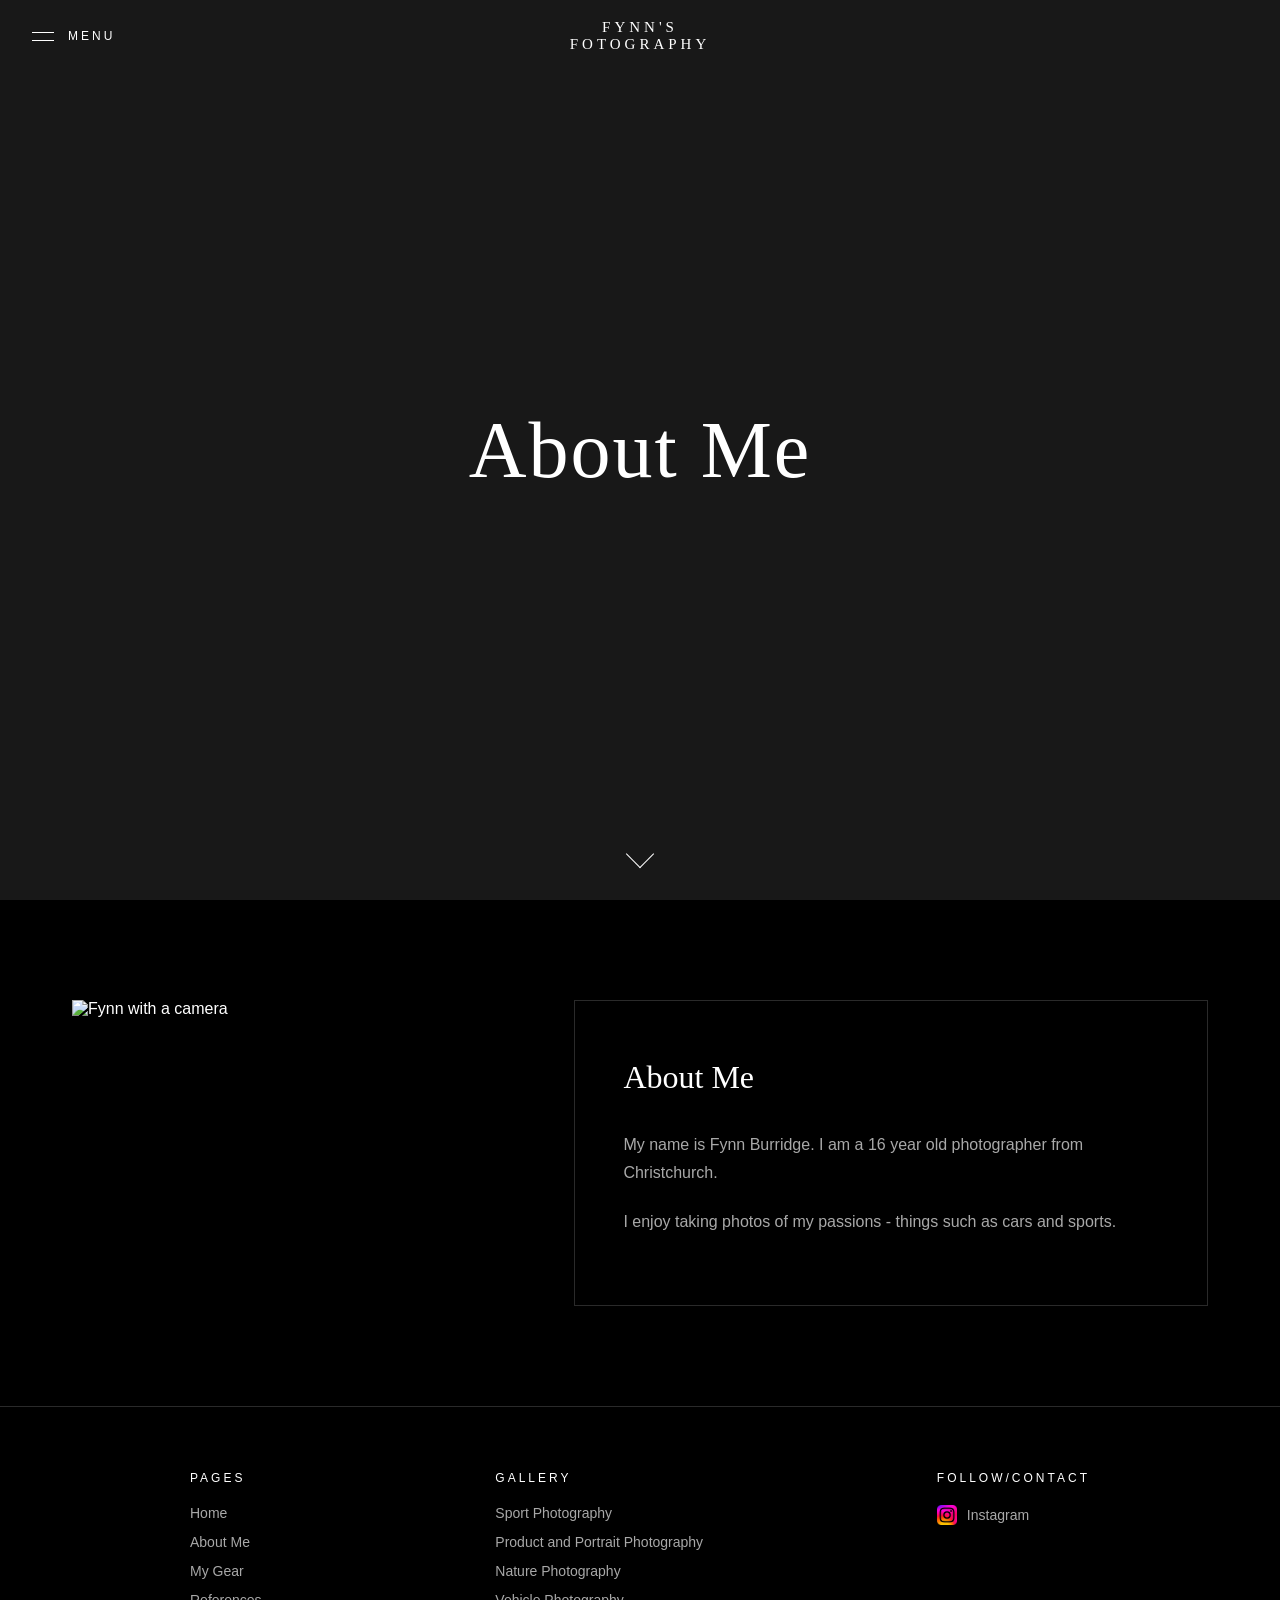
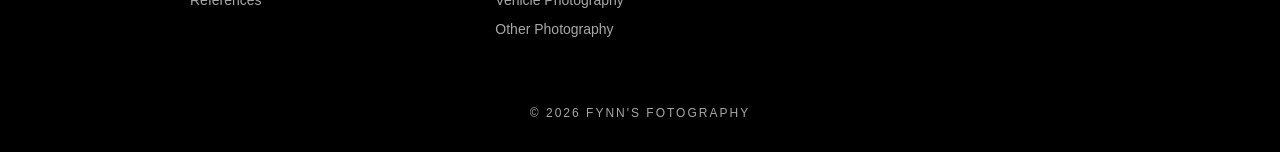
==== about.html @ 8a0553ac "Add files via upload" ====
<!DOCTYPE html>
<html lang="en">
<head>
  <meta charset="utf-8">
  <meta name="viewport" content="width=device-width, initial-scale=1">
  <title>About Me | Fynn's Fotography</title>
  <link rel="stylesheet" href="style.css">
</head>
<body>

  <!-- top bar -->
  <header id="header">
    <button id="open-menu" class="menu-button">
      <span class="menu-icon"></span>
      Menu
    </button>
    <a href="index.html" class="logo">Fynn's Fotography</a>
  </header>

  <!-- dark background behind the menu -->
  <div id="overlay"></div>

  <!-- sliding menu -->
  <nav id="menu">
    <button id="close-menu" class="close-button">
      <span class="close-icon"></span>
      Close
    </button>

    <ul>
      <li><a href="index.html">Home<span class="arrow"></span></a></li>
      <li><a href="about.html">About Me<span class="arrow"></span></a></li>
      <li><a href="gear.html">My Gear<span class="arrow"></span></a></li>
      <li class="has-sub">
        <a href="#" id="gallery-link">Gallery<span class="arrow"></span></a>

        <!-- second panel that slides out to the right -->
        <div class="sub">
          <ul>
            <li><a href="sport.html">Sport Photography<span class="arrow"></span></a></li>
            <li><a href="product.html">Product and Portrait Photography<span class="arrow"></span></a></li>
            <li><a href="nature.html">Nature Photography<span class="arrow"></span></a></li>
            <li><a href="vehicle.html">Vehicle Photography<span class="arrow"></span></a></li>
            <li><a href="other.html">Other Photography<span class="arrow"></span></a></li>
          </ul>
        </div>
      </li>
    </ul>
  </nav>

  <!-- cover picture -->
  <section class="cover cover-about">
    <h1>About Me</h1>
    <a href="#content" class="scroll-arrow"></a>
  </section>

  <!-- portrait on the left, text on the right -->
  <section id="content" class="page-section">
    <div class="about-layout">
      <img src="images/cameraimage.jpg" alt="Fynn with a camera" class="about-image">
      <div class="text-box">
        <h2>About Me</h2>
        <p>My name is Fynn Burridge. I am a 16 year old photographer from Christchurch.</p>
        <p>I enjoy taking photos of my passions - things such as cars and sports.</p>
      </div>
    </div>
  </section>

  <footer>
    <div class="footer-links">

      <div class="footer-column">
        <h3>Pages</h3>
        <a href="index.html">Home</a>
        <a href="about.html">About Me</a>
        <a href="gear.html">My Gear</a>
        <a href="references.html">References</a>
      </div>

      <div class="footer-column">
        <h3>Gallery</h3>
        <a href="sport.html">Sport Photography</a>
        <a href="product.html">Product and Portrait Photography</a>
        <a href="nature.html">Nature Photography</a>
        <a href="vehicle.html">Vehicle Photography</a>
        <a href="other.html">Other Photography</a>
      </div>

      <div class="footer-column">
        <h3>Follow/contact</h3>
        <a href="https://www.instagram.com/fynnsfotography/?hl=en" target="_blank" rel="noopener" class="insta-link">
          <img src="images/insta.png" alt="" class="insta-logo">
          Instagram
        </a>
      </div>

    </div>

    <p class="copyright">&copy; 2026 Fynn's Fotography</p>
  </footer>

  <script src="script.js"></script>
</body>
</html>
---- style.css ----
/* ---------- basics ---------- */

* {
  margin: 0;
  padding: 0;
  box-sizing: border-box;
}

html {
  scroll-behavior: smooth;
}

body {
  font-family: Helvetica, Arial, sans-serif;
  color: #ffffff;
  background-color: #000000;
}

a {
  color: inherit;
  text-decoration: none;
}


/* ---------- header ---------- */

header {
  position: fixed;
  top: 0;
  left: 0;
  width: 100%;
  height: 72px;
  padding: 0 32px;
  display: flex;
  align-items: center;
  color: #ffffff;
  z-index: 20;
}

.menu-button {
  background: none;
  border: none;
  color: inherit;
  font-size: 12px;
  letter-spacing: 3px;
  text-transform: uppercase;
  cursor: pointer;
  display: flex;
  align-items: center;
  gap: 14px;
}

.menu-icon {
  display: block;
  width: 22px;
  height: 9px;
  border-top: 1px solid currentColor;
  border-bottom: 1px solid currentColor;
}

.logo {
  position: absolute;
  left: 50%;
  margin-left: -100px;
  width: 200px;
  text-align: center;
  font-family: Georgia, serif;
  font-size: 15px;
  letter-spacing: 4px;
  text-transform: uppercase;
}


/* ---------- sliding menu ---------- */

#overlay {
  position: fixed;
  top: 0;
  left: 0;
  width: 100%;
  height: 100%;
  background-color: rgba(0, 0, 0, 0.45);
  opacity: 0;
  pointer-events: none;
  transition: opacity 0.4s;
  z-index: 30;
}

#overlay.open {
  opacity: 1;
  pointer-events: auto;
}

nav {
  position: fixed;
  top: 0;
  left: -460px;           /* hidden off the side of the screen */
  width: 440px;
  max-width: 85%;
  height: 100%;
  padding: 28px 48px;
  background-color: #ffffff;
  color: #111111;
  z-index: 40;
  transition: left 0.5s ease;
}

nav.open {
  left: 0;                /* slides in */
}

/* menu always keeps its own colours, whatever the page theme is */
nav,
nav a,
nav button {
  color: #111111;
}

.close-button {
  background: none;
  border: none;
  color: #111111;
  font-size: 12px;
  letter-spacing: 3px;
  text-transform: uppercase;
  cursor: pointer;
  display: flex;
  align-items: center;
  gap: 14px;
}

/* the X is made from two lines */
.close-icon {
  position: relative;
  display: block;
  width: 22px;
  height: 22px;
}

.close-icon::before,
.close-icon::after {
  content: "";
  position: absolute;
  top: 10px;
  left: 0;
  width: 22px;
  border-top: 1px solid #111111;
}

.close-icon::before {
  transform: rotate(45deg);
}

.close-icon::after {
  transform: rotate(-45deg);
}

/* rows stretch to the edge of the menu so hover carries over to the sub panel */
nav > ul {
  list-style: none;
  margin: 150px -48px 0;
}

nav > ul > li {
  padding: 0 48px;
}

nav li {
  margin-bottom: 34px;
}

nav li a {
  position: relative;
  display: inline-flex;
  align-items: center;
  gap: 16px;
  padding-bottom: 6px;
  font-family: Georgia, serif;
  font-size: 30px;
}

/* the underline, starts at 0 width */
nav li a::after {
  content: "";
  position: absolute;
  left: 0;
  bottom: 0;
  width: 0;
  height: 1px;
  background-color: #111111;
  transition: width 0.35s;
}

nav li a:hover::after {
  width: 100%;
}

/* the little > arrow, hidden until hover */
.arrow {
  display: block;
  width: 9px;
  height: 9px;
  border-top: 1px solid #111111;
  border-right: 1px solid #111111;
  transform: rotate(45deg);
  opacity: 0;
  margin-left: -10px;
  transition: opacity 0.3s, margin-left 0.3s;
}

nav li a:hover .arrow {
  opacity: 1;
  margin-left: 0;
}


/* ---------- gallery sub panel ---------- */

.sub {
  position: absolute;
  top: 0;
  left: 100%;             /* sits right next to the menu */
  width: 400px;
  max-width: 80vw;
  height: 100%;
  padding: 28px 48px;
  background-color: #ffffff;
  border-left: 1px solid #e6e6e6;
  opacity: 0;
  visibility: hidden;
  transform: translateX(-30px);
  transition: opacity 0.3s, transform 0.4s ease, visibility 0.3s;
}

.sub ul {
  list-style: none;
  margin-top: 150px;
}

.sub li {
  margin-bottom: 26px;
}

.sub li a {
  font-size: 22px;
}

/* the javascript adds .open when Gallery is hovered or clicked, and it stays until closed */
.has-sub.open > .sub {
  opacity: 1;
  visibility: visible;
  transform: none;
}

/* safety: when the main menu is closed the sub panel is always hidden */
nav:not(.open) .has-sub .sub {
  opacity: 0;
  visibility: hidden;
  pointer-events: none;
  transform: translateX(-30px);
}

/* keep Gallery underlined with its arrow while the panel is open */
.has-sub.open > a::after {
  width: 100%;
}

.has-sub.open > a .arrow {
  opacity: 1;
  margin-left: 0;
}


/* ---------- cover ---------- */

.cover {
  position: relative;
  height: 100vh;
  min-height: 520px;
  background-color: #222222;
  background-size: cover;
  background-position: center;
  background-repeat: no-repeat;
  display: flex;
  align-items: center;
  justify-content: center;
  text-align: center;
  color: #ffffff;
}

/* a different cover picture for each page: the page's own class picks one */
.cover-index   { background-image: url("images/coverindex.jpg"); }
.cover-about   { background-image: url("images/coverabout.jpg"); }
.cover-mygear  { background-image: url("images/covergear.jpg"); }
.cover-sports  { background-image: url("images/coversport.jpg"); }
.cover-product { background-image: url("images/coverproduct.jpg"); }
.cover-nature  { background-image: url("images/covernature.jpg"); }
.cover-vehicle { background-image: url("images/covervehicle.jpg"); }
.cover-other   { background-image: url("images/coverother.jpg"); }
.cover-references { background-image: url("images/coverreferences.jpg"); }

/* slightly darkens the picture so the title is easier to read */
.cover::before {
  content: "";
  position: absolute;
  top: 0;
  left: 0;
  width: 100%;
  height: 100%;
  background-color: rgba(0, 0, 0, 0.3);
}

.cover h1 {
  position: relative;
  padding: 0 24px;
  font-family: Georgia, serif;
  font-weight: normal;
  font-size: 80px;
  letter-spacing: 2px;
}

/* down arrow at the bottom */
.scroll-arrow {
  position: absolute;
  bottom: 36px;
  left: 50%;
  width: 20px;
  height: 20px;
  margin-left: -10px;
  border-right: 1px solid #ffffff;
  border-bottom: 1px solid #ffffff;
  transform: rotate(45deg);
  animation: bounce 2s infinite;
}

@keyframes bounce {
  0%   { bottom: 36px; }
  50%  { bottom: 26px; }
  100% { bottom: 36px; }
}


/* ---------- intro section ---------- */

.intro {
  max-width: 720px;
  margin: 0 auto;
  padding: 120px 24px;
  text-align: center;
}

.intro h2 {
  margin-bottom: 28px;
  font-family: Georgia, serif;
  font-weight: normal;
  font-size: 40px;
}

.intro p {
  font-size: 16px;
  line-height: 1.8;
  color: #a8a8a8;
}


/* ---------- inner pages ---------- */

.page-section {
  max-width: 1200px;
  margin: 0 auto;
  padding: 100px 32px;
}

/* gallery pages: 6 photos, 3 across */
.photo-grid {
  display: grid;
  grid-template-columns: repeat(3, 1fr);
  gap: 16px;
}

.photo-grid img {
  display: block;
  width: 100%;
  aspect-ratio: 4 / 3;
  object-fit: cover;
}

.more-heading {
  margin-top: 64px;
  text-align: center;
  font-family: Georgia, serif;
  font-weight: normal;
  font-size: 28px;
}

.more-heading a {
  padding-bottom: 6px;
  border-bottom: 1px solid transparent;
  transition: border-color 0.3s;
}

.more-heading a:hover {
  border-bottom-color: #ffffff;
}

/* text boxes (about me, references) */
.text-box {
  padding: 48px;
  border: 1px solid #2a2a2a;
  line-height: 1.8;
  color: #a8a8a8;
}

.text-box h2 {
  margin-bottom: 24px;
  font-family: Georgia, serif;
  font-weight: normal;
  font-size: 32px;
  color: #ffffff;
}

.text-box p {
  margin-bottom: 20px;
}

/* references: one big box that takes most of the screen */
.reference-box {
  min-height: 80vh;
}

/* about me: portrait on the left, text on the right */
.about-layout {
  display: flex;
  align-items: stretch;
  gap: 48px;
}

.about-image {
  display: block;
  width: 40%;
  object-fit: cover;
}

.about-layout .text-box {
  flex: 1;
}

/* my gear: 5 square pictures in a row */
.gear-row {
  display: flex;
  gap: 20px;
}

.gear-item {
  flex: 1;
  min-width: 0;
}

.gear-item img {
  display: block;
  width: 100%;
  aspect-ratio: 1 / 1;
  object-fit: cover;
}

.gear-item p {
  margin-top: 12px;
  padding: 12px;
  border: 1px solid #2a2a2a;
  font-size: 13px;
  line-height: 1.6;
  color: #a8a8a8;
}


/* ---------- footer ---------- */

footer {
  padding: 64px 32px 32px;
  border-top: 1px solid #2a2a2a;
  color: #a8a8a8;
}

.footer-links {
  max-width: 900px;
  margin: 0 auto 56px;
  display: flex;
  justify-content: space-between;
  gap: 40px;
}

.footer-column h3 {
  margin-bottom: 20px;
  font-size: 12px;
  font-weight: normal;
  letter-spacing: 3px;
  text-transform: uppercase;
  color: #ffffff;
}

.footer-column a {
  display: block;
  width: fit-content;
  margin-bottom: 12px;
  font-size: 14px;
  color: #a8a8a8;
  border-bottom: 1px solid transparent;
  transition: color 0.3s, border-color 0.3s;
}

.footer-column a:hover {
  color: #ffffff;
  border-bottom-color: #ffffff;
}

/* instagram link with its small logo */
.insta-link {
  display: flex !important;
  align-items: center;
  gap: 10px;
}

.insta-logo {
  display: block;
  width: 20px;
  height: 20px;
  object-fit: cover;
}

.copyright {
  text-align: center;
  font-size: 12px;
  letter-spacing: 2px;
  text-transform: uppercase;
}


/* ---------- small screens ---------- */

@media (max-width: 700px) {
  .cover h1 {
    font-size: 42px;
  }

  header {
    padding: 0 20px;
  }

  .logo {
    display: none;
  }

  .footer-links {
    flex-direction: column;
    gap: 32px;
  }

  .sub {
    left: 0;
    width: 100%;
    max-width: none;
    border-left: none;
  }
}


@media (max-width: 900px) {
  .photo-grid {
    grid-template-columns: repeat(2, 1fr);
  }

  .gear-row {
    flex-wrap: wrap;
  }

  .gear-item {
    flex: 0 0 calc(50% - 10px);
  }
}

@media (max-width: 600px) {
  .photo-grid {
    grid-template-columns: 1fr;
  }

  .about-layout {
    flex-direction: column;
  }

  .about-image {
    width: 100%;
  }

  .text-box {
    padding: 28px;
  }
}
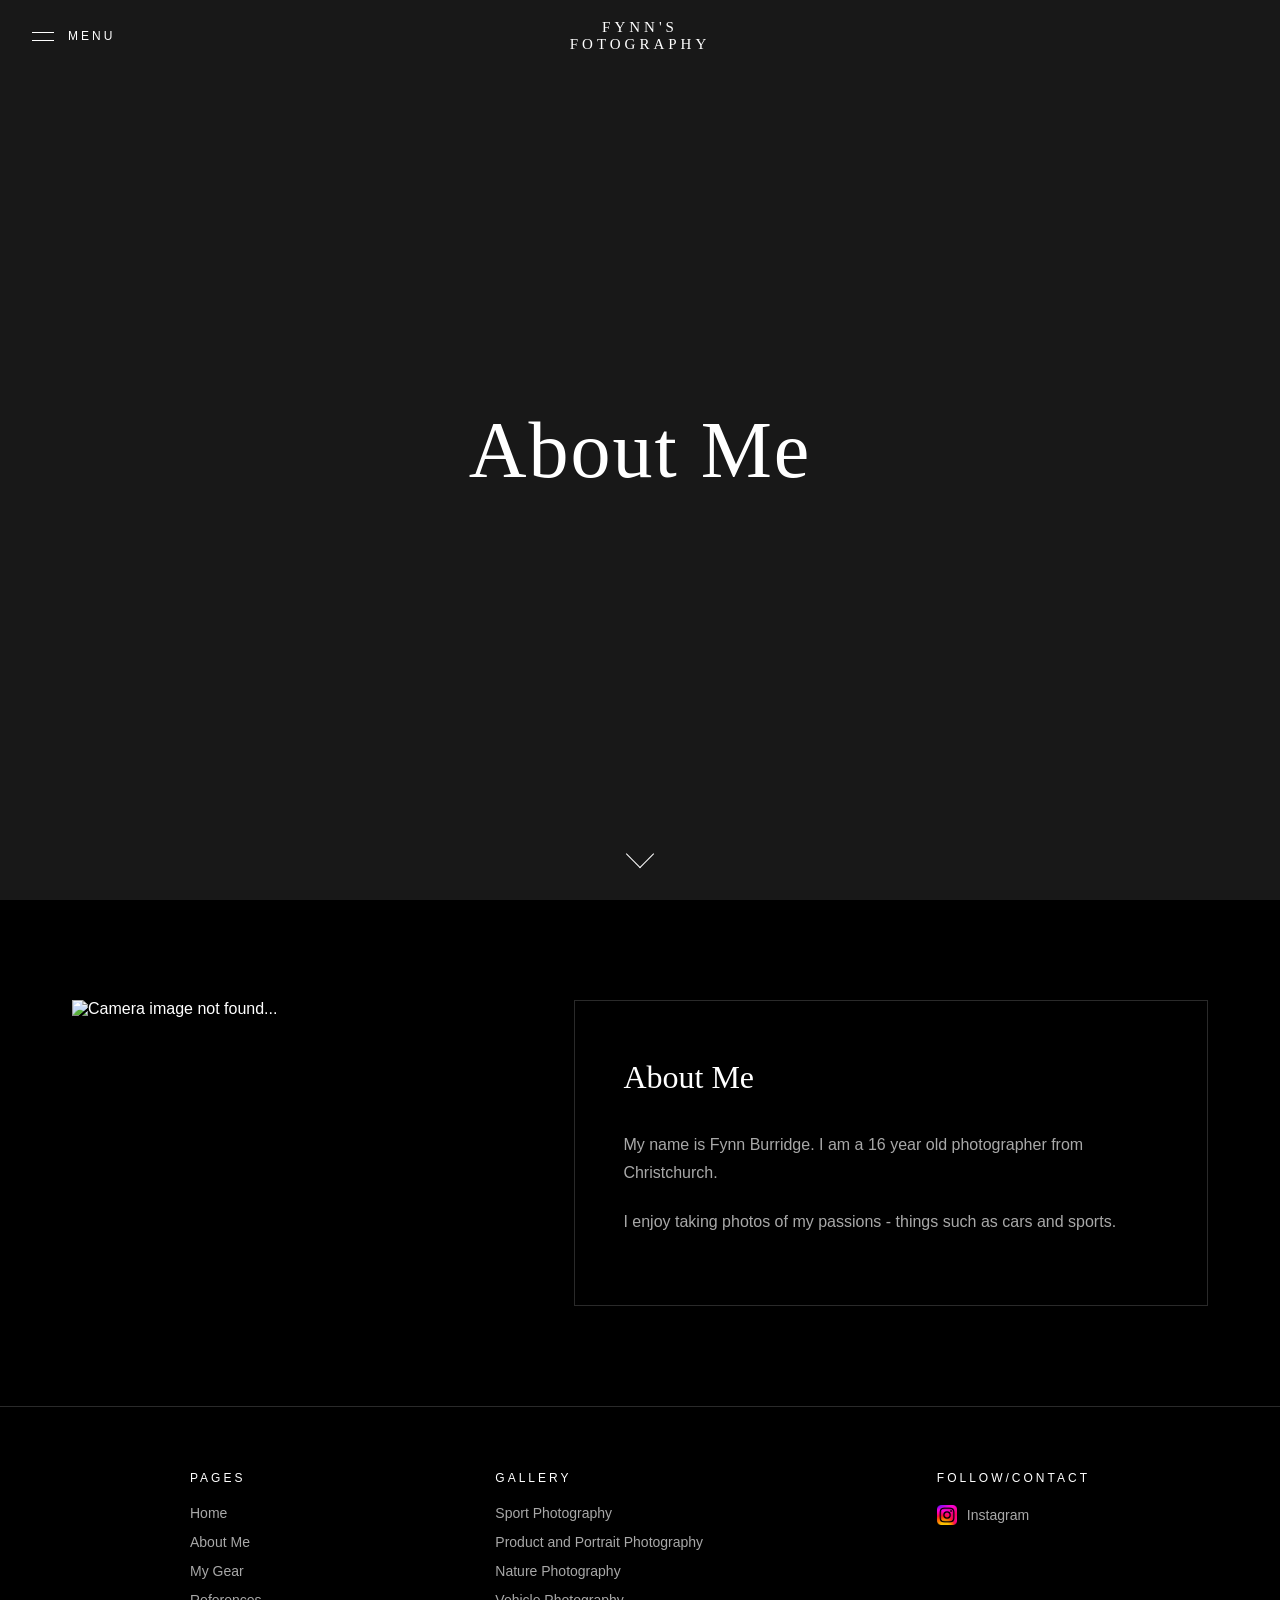
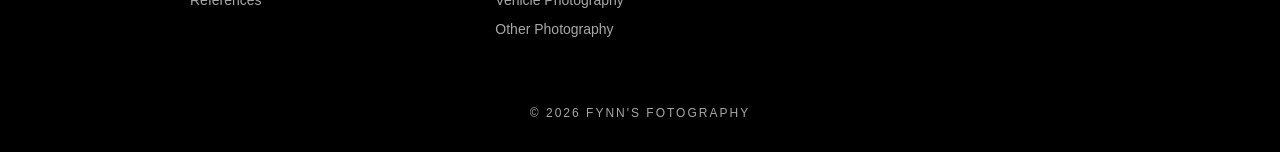
==== commit 7158d40f: "change image error message" ====
--- a/about.html
+++ b/about.html
@@ -57,7 +57,7 @@
   <!-- portrait on the left, text on the right -->
   <section id="content" class="page-section">
     <div class="about-layout">
-      <img src="images/cameraimage.jpg" alt="Fynn with a camera" class="about-image">
+      <img src="images/cameraimage.jpg" alt="Camera image not found..." class="about-image">
       <div class="text-box">
         <h2>About Me</h2>
         <p>My name is Fynn Burridge. I am a 16 year old photographer from Christchurch.</p>
@@ -101,4 +101,4 @@
 
   <script src="script.js"></script>
 </body>
-</html>+</html>
